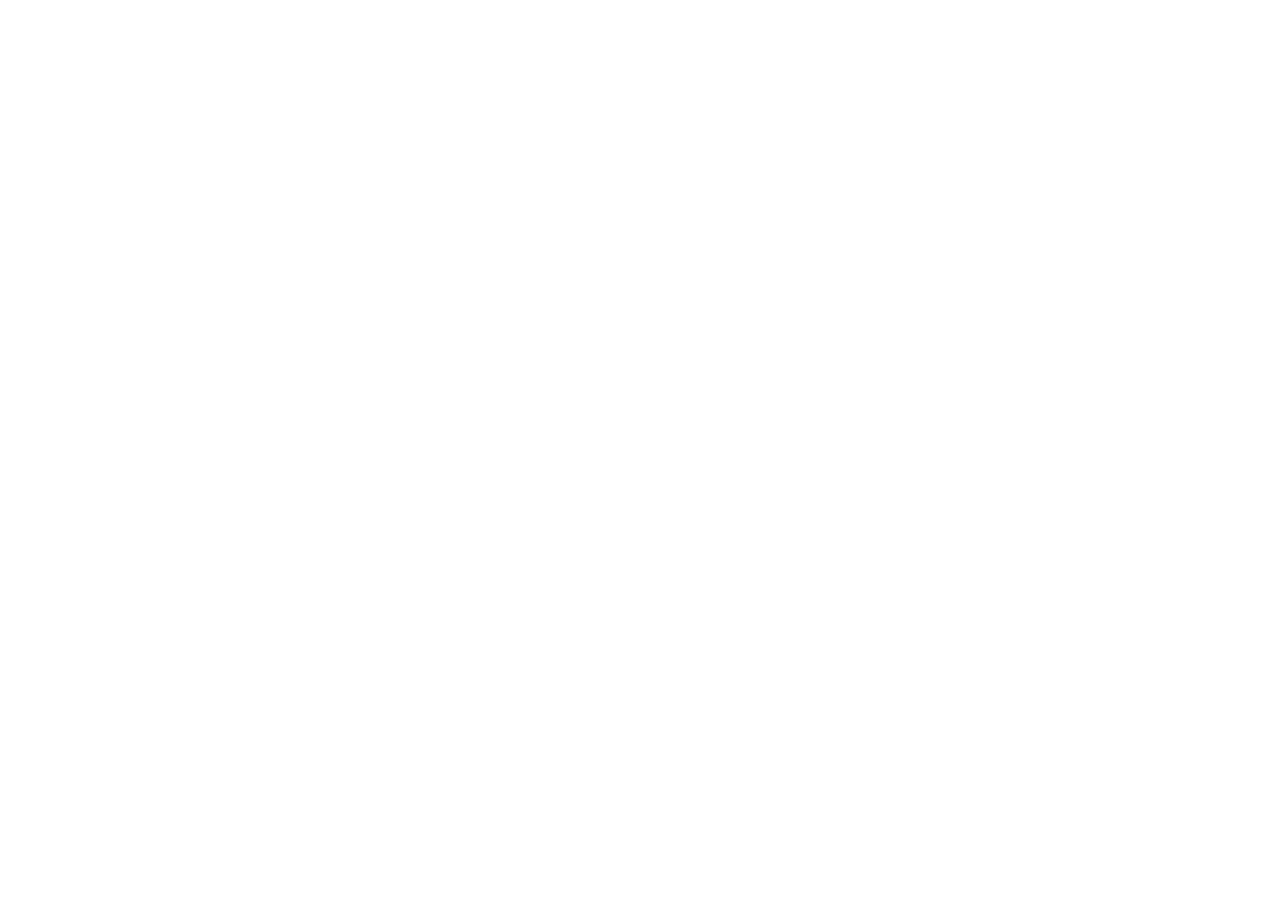
==== login.html @ 4f92c8b2 "inti project" ====
<!DOCTYPE html>
<html lang="en">

<head>
    <meta charset="UTF-8">
    <meta http-equiv="X-UA-Compatible" content="IE=edge">
    <meta name="viewport" content="width=device-width, initial-scale=1.0">
    <title>Document</title>
</head>

<body>

</body>

</html>
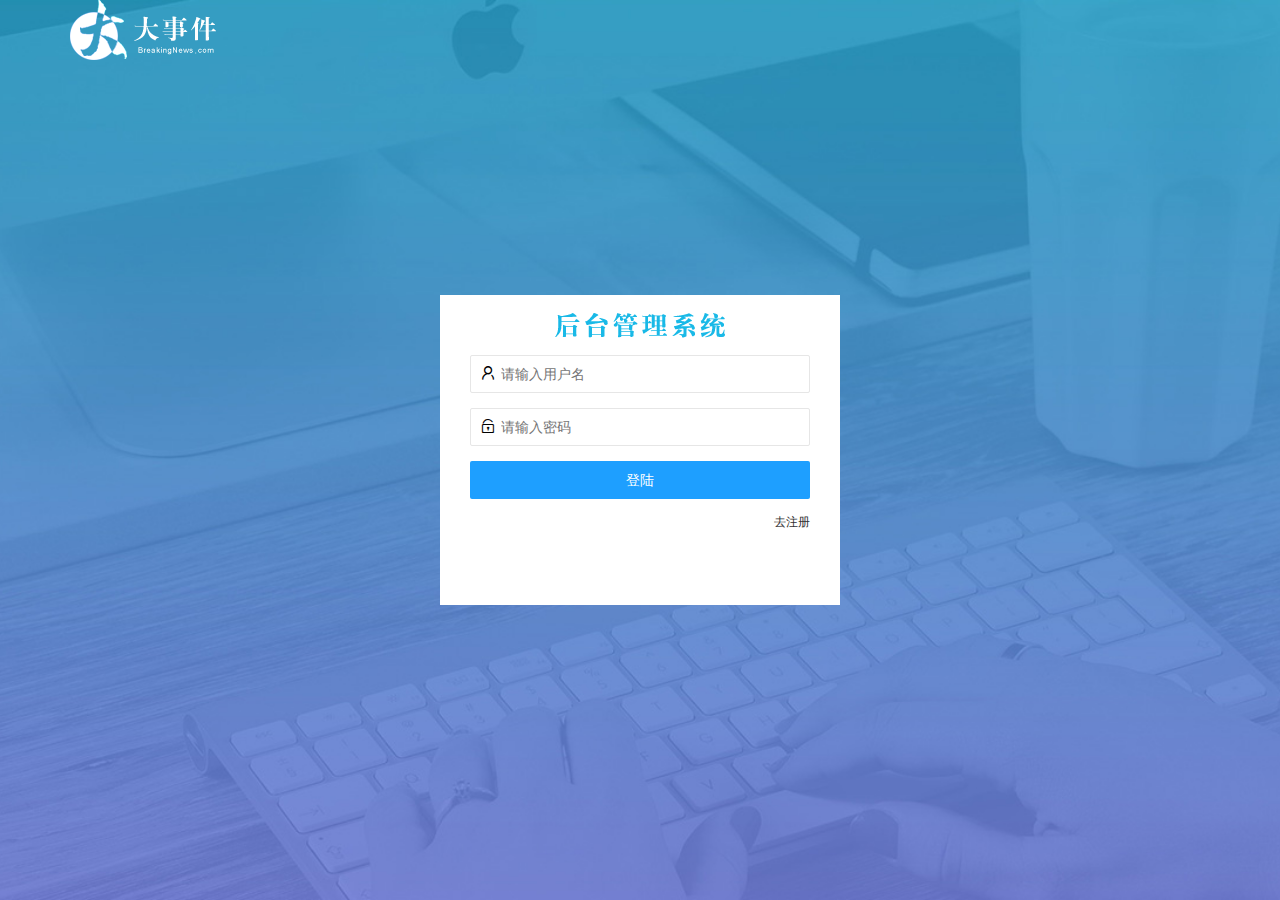
==== commit 9230222f: "完成了登陆和注册功能" ====
--- a/login.html
+++ b/login.html
@@ -5,11 +5,79 @@
     <meta charset="UTF-8">
     <meta http-equiv="X-UA-Compatible" content="IE=edge">
     <meta name="viewport" content="width=device-width, initial-scale=1.0">
-    <title>Document</title>
+    <title>大事件-注册/登录</title>
+    <link rel="stylesheet" href="/assets/lib/layui/css/layui.css">
+    <link rel="stylesheet" href="./assets/css/login.css">
 </head>
 
 <body>
+    <div class="layui-main">
+        <img src="/assets/images/logo.png" alt="" />
+    </div>
 
+    <div class="loginAndRegBox">
+        <div class="title-box"></div>
+
+        <!-- 登陆 -->
+        <div class='login-box'>
+            <!-- 登陆表单 -->
+            <form class="layui-form" id="form-login">
+                <!-- 用户名 -->
+                <div class="layui-form-item">
+                    <i class="layui-icon layui-icon-username"></i>
+                    <input type="text" name="username" required lay-verify="required" placeholder="请输入用户名" autocomplete="off" class="layui-input">
+                </div>
+                <!-- 密码 -->
+                <div class="layui-form-item">
+                    <i class="layui-icon layui-icon-password"></i>
+                    <input type="password" name="password" required lay-verify="required|pwd" placeholder="请输入密码" autocomplete="off" class="layui-input">
+                </div>
+                <!-- 登陆按钮 -->
+                <div class="layui-form-item">
+                    <button class="layui-btn layui-btn-fluid layui-btn-normal" lay-submit>登陆</button>
+                </div>
+                <div class="layui-form-item links">
+                    <a href="javascript:;" id="link_reg">去注册</a>
+                </div>
+            </form>
+        </div>
+
+        <!-- 注册 -->
+        <div class="reg-box">
+            <!-- 注册表单 -->
+            <form class="layui-form" id="form-reg">
+                <!-- 用户名 -->
+                <div class="layui-form-item">
+                    <i class="layui-icon layui-icon-username"></i>
+                    <input type="text" name="username" required lay-verify="required" placeholder="请输入用户名" autocomplete="off" class="layui-input">
+                </div>
+                <!-- 密码 -->
+                <div class="layui-form-item">
+                    <i class="layui-icon layui-icon-password"></i>
+                    <input type="password" name="password" required lay-verify="required|pwd" placeholder="请输入密码" autocomplete="off" class="layui-input">
+                </div>
+                <!-- 确认密码 -->
+                <div class="layui-form-item">
+                    <i class="layui-icon layui-icon-password"></i>
+                    <input type="password" name="repassword" required lay-verify="required|pwd|repwd" placeholder="请确认密码" autocomplete="off" class="layui-input">
+                </div>
+                <!-- 登陆按钮 -->
+                <div class="layui-form-item">
+                    <button class="layui-btn layui-btn-fluid layui-btn-normal" lay-submit>注册</button>
+                </div>
+                <div class="layui-form-item links">
+                    <a href="javascript:;" id="link_login">去登陆</a>
+                </div>
+            </form>
+
+        </div>
+    </div>
+
+    <!-- 引入js样式 -->
+    <script src="/assets/lib/layui/layui.all.js"></script>
+    <script src="/assets/lib/jquery.js"></script>
+    <script src="/assets/js/baseAPI.js"></script>
+    <script src="/assets/js/login.js"></script>
 </body>
 
 </html>--- a/assets/lib/layui/css/layui.css
+++ b/assets/lib/layui/css/layui.css
@@ -0,0 +1,2 @@
+/** layui-v2.5.5 MIT License By https://www.layui.com */
+ .layui-inline,img{display:inline-block;vertical-align:middle}h1,h2,h3,h4,h5,h6{font-weight:400}.layui-edge,.layui-header,.layui-inline,.layui-main{position:relative}.layui-body,.layui-edge,.layui-elip{overflow:hidden}.layui-btn,.layui-edge,.layui-inline,img{vertical-align:middle}.layui-btn,.layui-disabled,.layui-icon,.layui-unselect{-moz-user-select:none;-webkit-user-select:none;-ms-user-select:none}.layui-elip,.layui-form-checkbox span,.layui-form-pane .layui-form-label{text-overflow:ellipsis;white-space:nowrap}.layui-breadcrumb,.layui-tree-btnGroup{visibility:hidden}blockquote,body,button,dd,div,dl,dt,form,h1,h2,h3,h4,h5,h6,input,li,ol,p,pre,td,textarea,th,ul{margin:0;padding:0;-webkit-tap-highlight-color:rgba(0,0,0,0)}a:active,a:hover{outline:0}img{border:none}li{list-style:none}table{border-collapse:collapse;border-spacing:0}h4,h5,h6{font-size:100%}button,input,optgroup,option,select,textarea{font-family:inherit;font-size:inherit;font-style:inherit;font-weight:inherit;outline:0}pre{white-space:pre-wrap;white-space:-moz-pre-wrap;white-space:-pre-wrap;white-space:-o-pre-wrap;word-wrap:break-word}body{line-height:24px;font:14px Helvetica Neue,Helvetica,PingFang SC,Tahoma,Arial,sans-serif}hr{height:1px;margin:10px 0;border:0;clear:both}a{color:#333;text-decoration:none}a:hover{color:#777}a cite{font-style:normal;*cursor:pointer}.layui-border-box,.layui-border-box *{box-sizing:border-box}.layui-box,.layui-box *{box-sizing:content-box}.layui-clear{clear:both;*zoom:1}.layui-clear:after{content:'\20';clear:both;*zoom:1;display:block;height:0}.layui-inline{*display:inline;*zoom:1}.layui-edge{display:inline-block;width:0;height:0;border-width:6px;border-style:dashed;border-color:transparent}.layui-edge-top{top:-4px;border-bottom-color:#999;border-bottom-style:solid}.layui-edge-right{border-left-color:#999;border-left-style:solid}.layui-edge-bottom{top:2px;border-top-color:#999;border-top-style:solid}.layui-edge-left{border-right-color:#999;border-right-style:solid}.layui-disabled,.layui-disabled:hover{color:#d2d2d2!important;cursor:not-allowed!important}.layui-circle{border-radius:100%}.layui-show{display:block!important}.layui-hide{display:none!important}@font-face{font-family:layui-icon;src:url(../font/iconfont.eot?v=250);src:url(../font/iconfont.eot?v=250#iefix) format('embedded-opentype'),url(../font/iconfont.woff2?v=250) format('woff2'),url(../font/iconfont.woff?v=250) format('woff'),url(../font/iconfont.ttf?v=250) format('truetype'),url(../font/iconfont.svg?v=250#layui-icon) format('svg')}.layui-icon{font-family:layui-icon!important;font-size:16px;font-style:normal;-webkit-font-smoothing:antialiased;-moz-osx-font-smoothing:grayscale}.layui-icon-reply-fill:before{content:"\e611"}.layui-icon-set-fill:before{content:"\e614"}.layui-icon-menu-fill:before{content:"\e60f"}.layui-icon-search:before{content:"\e615"}.layui-icon-share:before{content:"\e641"}.layui-icon-set-sm:before{content:"\e620"}.layui-icon-engine:before{content:"\e628"}.layui-icon-close:before{content:"\1006"}.layui-icon-close-fill:before{content:"\1007"}.layui-icon-chart-screen:before{content:"\e629"}.layui-icon-star:before{content:"\e600"}.layui-icon-circle-dot:before{content:"\e617"}.layui-icon-chat:before{content:"\e606"}.layui-icon-release:before{content:"\e609"}.layui-icon-list:before{content:"\e60a"}.layui-icon-chart:before{content:"\e62c"}.layui-icon-ok-circle:before{content:"\1005"}.layui-icon-layim-theme:before{content:"\e61b"}.layui-icon-table:before{content:"\e62d"}.layui-icon-right:before{content:"\e602"}.layui-icon-left:before{content:"\e603"}.layui-icon-cart-simple:before{content:"\e698"}.layui-icon-face-cry:before{content:"\e69c"}.layui-icon-face-smile:before{content:"\e6af"}.layui-icon-survey:before{content:"\e6b2"}.layui-icon-tree:before{content:"\e62e"}.layui-icon-upload-circle:before{content:"\e62f"}.layui-icon-add-circle:before{content:"\e61f"}.layui-icon-download-circle:before{content:"\e601"}.layui-icon-templeate-1:before{content:"\e630"}.layui-icon-util:before{content:"\e631"}.layui-icon-face-surprised:before{content:"\e664"}.layui-icon-edit:before{content:"\e642"}.layui-icon-speaker:before{content:"\e645"}.layui-icon-down:before{content:"\e61a"}.layui-icon-file:before{content:"\e621"}.layui-icon-layouts:before{content:"\e632"}.layui-icon-rate-half:before{content:"\e6c9"}.layui-icon-add-circle-fine:before{content:"\e608"}.layui-icon-prev-circle:before{content:"\e633"}.layui-icon-read:before{content:"\e705"}.layui-icon-404:before{content:"\e61c"}.layui-icon-carousel:before{content:"\e634"}.layui-icon-help:before{content:"\e607"}.layui-icon-code-circle:before{content:"\e635"}.layui-icon-water:before{content:"\e636"}.layui-icon-username:before{content:"\e66f"}.layui-icon-find-fill:before{content:"\e670"}.layui-icon-about:before{content:"\e60b"}.layui-icon-location:before{content:"\e715"}.layui-icon-up:before{content:"\e619"}.layui-icon-pause:before{content:"\e651"}.layui-icon-date:before{content:"\e637"}.layui-icon-layim-uploadfile:before{content:"\e61d"}.layui-icon-delete:before{content:"\e640"}.layui-icon-play:before{content:"\e652"}.layui-icon-top:before{content:"\e604"}.layui-icon-friends:before{content:"\e612"}.layui-icon-refresh-3:before{content:"\e9aa"}.layui-icon-ok:before{content:"\e605"}.layui-icon-layer:before{content:"\e638"}.layui-icon-face-smile-fine:before{content:"\e60c"}.layui-icon-dollar:before{content:"\e659"}.layui-icon-group:before{content:"\e613"}.layui-icon-layim-download:before{content:"\e61e"}.layui-icon-picture-fine:before{content:"\e60d"}.layui-icon-link:before{content:"\e64c"}.layui-icon-diamond:before{content:"\e735"}.layui-icon-log:before{content:"\e60e"}.layui-icon-rate-solid:before{content:"\e67a"}.layui-icon-fonts-del:before{content:"\e64f"}.layui-icon-unlink:before{content:"\e64d"}.layui-icon-fonts-clear:before{content:"\e639"}.layui-icon-triangle-r:before{content:"\e623"}.layui-icon-circle:before{content:"\e63f"}.layui-icon-radio:before{content:"\e643"}.layui-icon-align-center:before{content:"\e647"}.layui-icon-align-right:before{content:"\e648"}.layui-icon-align-left:before{content:"\e649"}.layui-icon-loading-1:before{content:"\e63e"}.layui-icon-return:before{content:"\e65c"}.layui-icon-fonts-strong:before{content:"\e62b"}.layui-icon-upload:before{content:"\e67c"}.layui-icon-dialogue:before{content:"\e63a"}.layui-icon-video:before{content:"\e6ed"}.layui-icon-headset:before{content:"\e6fc"}.layui-icon-cellphone-fine:before{content:"\e63b"}.layui-icon-add-1:before{content:"\e654"}.layui-icon-face-smile-b:before{content:"\e650"}.layui-icon-fonts-html:before{content:"\e64b"}.layui-icon-form:before{content:"\e63c"}.layui-icon-cart:before{content:"\e657"}.layui-icon-camera-fill:before{content:"\e65d"}.layui-icon-tabs:before{content:"\e62a"}.layui-icon-fonts-code:before{content:"\e64e"}.layui-icon-fire:before{content:"\e756"}.layui-icon-set:before{content:"\e716"}.layui-icon-fonts-u:before{content:"\e646"}.layui-icon-triangle-d:before{content:"\e625"}.layui-icon-tips:before{content:"\e702"}.layui-icon-picture:before{content:"\e64a"}.layui-icon-more-vertical:before{content:"\e671"}.layui-icon-flag:before{content:"\e66c"}.layui-icon-loading:before{content:"\e63d"}.layui-icon-fonts-i:before{content:"\e644"}.layui-icon-refresh-1:before{content:"\e666"}.layui-icon-rmb:before{content:"\e65e"}.layui-icon-home:before{content:"\e68e"}.layui-icon-user:before{content:"\e770"}.layui-icon-notice:before{content:"\e667"}.layui-icon-login-weibo:before{content:"\e675"}.layui-icon-voice:before{content:"\e688"}.layui-icon-upload-drag:before{content:"\e681"}.layui-icon-login-qq:before{content:"\e676"}.layui-icon-snowflake:before{content:"\e6b1"}.layui-icon-file-b:before{content:"\e655"}.layui-icon-template:before{content:"\e663"}.layui-icon-auz:before{content:"\e672"}.layui-icon-console:before{content:"\e665"}.layui-icon-app:before{content:"\e653"}.layui-icon-prev:before{content:"\e65a"}.layui-icon-website:before{content:"\e7ae"}.layui-icon-next:before{content:"\e65b"}.layui-icon-component:before{content:"\e857"}.layui-icon-more:before{content:"\e65f"}.layui-icon-login-wechat:before{content:"\e677"}.layui-icon-shrink-right:before{content:"\e668"}.layui-icon-spread-left:before{content:"\e66b"}.layui-icon-camera:before{content:"\e660"}.layui-icon-note:before{content:"\e66e"}.layui-icon-refresh:before{content:"\e669"}.layui-icon-female:before{content:"\e661"}.layui-icon-male:before{content:"\e662"}.layui-icon-password:before{content:"\e673"}.layui-icon-senior:before{content:"\e674"}.layui-icon-theme:before{content:"\e66a"}.layui-icon-tread:before{content:"\e6c5"}.layui-icon-praise:before{content:"\e6c6"}.layui-icon-star-fill:before{content:"\e658"}.layui-icon-rate:before{content:"\e67b"}.layui-icon-template-1:before{content:"\e656"}.layui-icon-vercode:before{content:"\e679"}.layui-icon-cellphone:before{content:"\e678"}.layui-icon-screen-full:before{content:"\e622"}.layui-icon-screen-restore:before{content:"\e758"}.layui-icon-cols:before{content:"\e610"}.layui-icon-export:before{content:"\e67d"}.layui-icon-print:before{content:"\e66d"}.layui-icon-slider:before{content:"\e714"}.layui-icon-addition:before{content:"\e624"}.layui-icon-subtraction:before{content:"\e67e"}.layui-icon-service:before{content:"\e626"}.layui-icon-transfer:before{content:"\e691"}.layui-main{width:1140px;margin:0 auto}.layui-header{z-index:1000;height:60px}.layui-header a:hover{transition:all .5s;-webkit-transition:all .5s}.layui-side{position:fixed;left:0;top:0;bottom:0;z-index:999;width:200px;overflow-x:hidden}.layui-side-scroll{position:relative;width:220px;height:100%;overflow-x:hidden}.layui-body{position:absolute;left:200px;right:0;top:0;bottom:0;z-index:998;width:auto;overflow-y:auto;box-sizing:border-box}.layui-layout-body{overflow:hidden}.layui-layout-admin .layui-header{background-color:#23262E}.layui-layout-admin .layui-side{top:60px;width:200px;overflow-x:hidden}.layui-layout-admin .layui-body{position:fixed;top:60px;bottom:44px}.layui-layout-admin .layui-main{width:auto;margin:0 15px}.layui-layout-admin .layui-footer{position:fixed;left:200px;right:0;bottom:0;height:44px;line-height:44px;padding:0 15px;background-color:#eee}.layui-layout-admin .layui-logo{position:absolute;left:0;top:0;width:200px;height:100%;line-height:60px;text-align:center;color:#009688;font-size:16px}.layui-layout-admin .layui-header .layui-nav{background:0 0}.layui-layout-left{position:absolute!important;left:200px;top:0}.layui-layout-right{position:absolute!important;right:0;top:0}.layui-container{position:relative;margin:0 auto;padding:0 15px;box-sizing:border-box}.layui-fluid{position:relative;margin:0 auto;padding:0 15px}.layui-row:after,.layui-row:before{content:'';display:block;clear:both}.layui-col-lg1,.layui-col-lg10,.layui-col-lg11,.layui-col-lg12,.layui-col-lg2,.layui-col-lg3,.layui-col-lg4,.layui-col-lg5,.layui-col-lg6,.layui-col-lg7,.layui-col-lg8,.layui-col-lg9,.layui-col-md1,.layui-col-md10,.layui-col-md11,.layui-col-md12,.layui-col-md2,.layui-col-md3,.layui-col-md4,.layui-col-md5,.layui-col-md6,.layui-col-md7,.layui-col-md8,.layui-col-md9,.layui-col-sm1,.layui-col-sm10,.layui-col-sm11,.layui-col-sm12,.layui-col-sm2,.layui-col-sm3,.layui-col-sm4,.layui-col-sm5,.layui-col-sm6,.layui-col-sm7,.layui-col-sm8,.layui-col-sm9,.layui-col-xs1,.layui-col-xs10,.layui-col-xs11,.layui-col-xs12,.layui-col-xs2,.layui-col-xs3,.layui-col-xs4,.layui-col-xs5,.layui-col-xs6,.layui-col-xs7,.layui-col-xs8,.layui-col-xs9{position:relative;display:block;box-sizing:border-box}.layui-col-xs1,.layui-col-xs10,.layui-col-xs11,.layui-col-xs12,.layui-col-xs2,.layui-col-xs3,.layui-col-xs4,.layui-col-xs5,.layui-col-xs6,.layui-col-xs7,.layui-col-xs8,.layui-col-xs9{float:left}.layui-col-xs1{width:8.33333333%}.layui-col-xs2{width:16.66666667%}.layui-col-xs3{width:25%}.layui-col-xs4{width:33.33333333%}.layui-col-xs5{width:41.66666667%}.layui-col-xs6{width:50%}.layui-col-xs7{width:58.33333333%}.layui-col-xs8{width:66.66666667%}.layui-col-xs9{width:75%}.layui-col-xs10{width:83.33333333%}.layui-col-xs11{width:91.66666667%}.layui-col-xs12{width:100%}.layui-col-xs-offset1{margin-left:8.33333333%}.layui-col-xs-offset2{margin-left:16.66666667%}.layui-col-xs-offset3{margin-left:25%}.layui-col-xs-offset4{margin-left:33.33333333%}.layui-col-xs-offset5{margin-left:41.66666667%}.layui-col-xs-offset6{margin-left:50%}.layui-col-xs-offset7{margin-left:58.33333333%}.layui-col-xs-offset8{margin-left:66.66666667%}.layui-col-xs-offset9{margin-left:75%}.layui-col-xs-offset10{margin-left:83.33333333%}.layui-col-xs-offset11{margin-left:91.66666667%}.layui-col-xs-offset12{margin-left:100%}@media screen and (max-width:768px){.layui-hide-xs{display:none!important}.layui-show-xs-block{display:block!important}.layui-show-xs-inline{display:inline!important}.layui-show-xs-inline-block{display:inline-block!important}}@media screen and (min-width:768px){.layui-container{width:750px}.layui-hide-sm{display:none!important}.layui-show-sm-block{display:block!important}.layui-show-sm-inline{display:inline!important}.layui-show-sm-inline-block{display:inline-block!important}.layui-col-sm1,.layui-col-sm10,.layui-col-sm11,.layui-col-sm12,.layui-col-sm2,.layui-col-sm3,.layui-col-sm4,.layui-col-sm5,.layui-col-sm6,.layui-col-sm7,.layui-col-sm8,.layui-col-sm9{float:left}.layui-col-sm1{width:8.33333333%}.layui-col-sm2{width:16.66666667%}.layui-col-sm3{width:25%}.layui-col-sm4{width:33.33333333%}.layui-col-sm5{width:41.66666667%}.layui-col-sm6{width:50%}.layui-col-sm7{width:58.33333333%}.layui-col-sm8{width:66.66666667%}.layui-col-sm9{width:75%}.layui-col-sm10{width:83.33333333%}.layui-col-sm11{width:91.66666667%}.layui-col-sm12{width:100%}.layui-col-sm-offset1{margin-left:8.33333333%}.layui-col-sm-offset2{margin-left:16.66666667%}.layui-col-sm-offset3{margin-left:25%}.layui-col-sm-offset4{margin-left:33.33333333%}.layui-col-sm-offset5{margin-left:41.66666667%}.layui-col-sm-offset6{margin-left:50%}.layui-col-sm-offset7{margin-left:58.33333333%}.layui-col-sm-offset8{margin-left:66.66666667%}.layui-col-sm-offset9{margin-left:75%}.layui-col-sm-offset10{margin-left:83.33333333%}.layui-col-sm-offset11{margin-left:91.66666667%}.layui-col-sm-offset12{margin-left:100%}}@media screen and (min-width:992px){.layui-container{width:970px}.layui-hide-md{display:none!important}.layui-show-md-block{display:block!important}.layui-show-md-inline{display:inline!important}.layui-show-md-inline-block{display:inline-block!important}.layui-col-md1,.layui-col-md10,.layui-col-md11,.layui-col-md12,.layui-col-md2,.layui-col-md3,.layui-col-md4,.layui-col-md5,.layui-col-md6,.layui-col-md7,.layui-col-md8,.layui-col-md9{float:left}.layui-col-md1{width:8.33333333%}.layui-col-md2{width:16.66666667%}.layui-col-md3{width:25%}.layui-col-md4{width:33.33333333%}.layui-col-md5{width:41.66666667%}.layui-col-md6{width:50%}.layui-col-md7{width:58.33333333%}.layui-col-md8{width:66.66666667%}.layui-col-md9{width:75%}.layui-col-md10{width:83.33333333%}.layui-col-md11{width:91.66666667%}.layui-col-md12{width:100%}.layui-col-md-offset1{margin-left:8.33333333%}.layui-col-md-offset2{margin-left:16.66666667%}.layui-col-md-offset3{margin-left:25%}.layui-col-md-offset4{margin-left:33.33333333%}.layui-col-md-offset5{margin-left:41.66666667%}.layui-col-md-offset6{margin-left:50%}.layui-col-md-offset7{margin-left:58.33333333%}.layui-col-md-offset8{margin-left:66.66666667%}.layui-col-md-offset9{margin-left:75%}.layui-col-md-offset10{margin-left:83.33333333%}.layui-col-md-offset11{margin-left:91.66666667%}.layui-col-md-offset12{margin-left:100%}}@media screen and (min-width:1200px){.layui-container{width:1170px}.layui-hide-lg{display:none!important}.layui-show-lg-block{display:block!important}.layui-show-lg-inline{display:inline!important}.layui-show-lg-inline-block{display:inline-block!important}.layui-col-lg1,.layui-col-lg10,.layui-col-lg11,.layui-col-lg12,.layui-col-lg2,.layui-col-lg3,.layui-col-lg4,.layui-col-lg5,.layui-col-lg6,.layui-col-lg7,.layui-col-lg8,.layui-col-lg9{float:left}.layui-col-lg1{width:8.33333333%}.layui-col-lg2{width:16.66666667%}.layui-col-lg3{width:25%}.layui-col-lg4{width:33.33333333%}.layui-col-lg5{width:41.66666667%}.layui-col-lg6{width:50%}.layui-col-lg7{width:58.33333333%}.layui-col-lg8{width:66.66666667%}.layui-col-lg9{width:75%}.layui-col-lg10{width:83.33333333%}.layui-col-lg11{width:91.66666667%}.layui-col-lg12{width:100%}.layui-col-lg-offset1{margin-left:8.33333333%}.layui-col-lg-offset2{margin-left:16.66666667%}.layui-col-lg-offset3{margin-left:25%}.layui-col-lg-offset4{margin-left:33.33333333%}.layui-col-lg-offset5{margin-left:41.66666667%}.layui-col-lg-offset6{margin-left:50%}.layui-col-lg-offset7{margin-left:58.33333333%}.layui-col-lg-offset8{margin-left:66.66666667%}.layui-col-lg-offset9{margin-left:75%}.layui-col-lg-offset10{margin-left:83.33333333%}.layui-col-lg-offset11{margin-left:91.66666667%}.layui-col-lg-offset12{margin-left:100%}}.layui-col-space1{margin:-.5px}.layui-col-space1>*{padding:.5px}.layui-col-space3{margin:-1.5px}.layui-col-space3>*{padding:1.5px}.layui-col-space5{margin:-2.5px}.layui-col-space5>*{padding:2.5px}.layui-col-space8{margin:-3.5px}.layui-col-space8>*{padding:3.5px}.layui-col-space10{margin:-5px}.layui-col-space10>*{padding:5px}.layui-col-space12{margin:-6px}.layui-col-space12>*{padding:6px}.layui-col-space15{margin:-7.5px}.layui-col-space15>*{padding:7.5px}.layui-col-space18{margin:-9px}.layui-col-space18>*{padding:9px}.layui-col-space20{margin:-10px}.layui-col-space20>*{padding:10px}.layui-col-space22{margin:-11px}.layui-col-space22>*{padding:11px}.layui-col-space25{margin:-12.5px}.layui-col-space25>*{padding:12.5px}.layui-col-space30{margin:-15px}.layui-col-space30>*{padding:15px}.layui-btn,.layui-input,.layui-select,.layui-textarea,.layui-upload-button{outline:0;-webkit-appearance:none;transition:all .3s;-webkit-transition:all .3s;box-sizing:border-box}.layui-elem-quote{margin-bottom:10px;padding:15px;line-height:22px;border-left:5px solid #009688;border-radius:0 2px 2px 0;background-color:#f2f2f2}.layui-quote-nm{border-style:solid;border-width:1px 1px 1px 5px;background:0 0}.layui-elem-field{margin-bottom:10px;padding:0;border-width:1px;border-style:solid}.layui-elem-field legend{margin-left:20px;padding:0 10px;font-size:20px;font-weight:300}.layui-field-title{margin:10px 0 20px;border-width:1px 0 0}.layui-field-box{padding:10px 15px}.layui-field-title .layui-field-box{padding:10px 0}.layui-progress{position:relative;height:6px;border-radius:20px;background-color:#e2e2e2}.layui-progress-bar{position:absolute;left:0;top:0;width:0;max-width:100%;height:6px;border-radius:20px;text-align:right;background-color:#5FB878;transition:all .3s;-webkit-transition:all .3s}.layui-progress-big,.layui-progress-big .layui-progress-bar{height:18px;line-height:18px}.layui-progress-text{position:relative;top:-20px;line-height:18px;font-size:12px;color:#666}.layui-progress-big .layui-progress-text{position:static;padding:0 10px;color:#fff}.layui-collapse{border-width:1px;border-style:solid;border-radius:2px}.layui-colla-content,.layui-colla-item{border-top-width:1px;border-top-style:solid}.layui-colla-item:first-child{border-top:none}.layui-colla-title{position:relative;height:42px;line-height:42px;padding:0 15px 0 35px;color:#333;background-color:#f2f2f2;cursor:pointer;font-size:14px;overflow:hidden}.layui-colla-content{display:none;padding:10px 15px;line-height:22px;color:#666}.layui-colla-icon{position:absolute;left:15px;top:0;font-size:14px}.layui-card{margin-bottom:15px;border-radius:2px;background-color:#fff;box-shadow:0 1px 2px 0 rgba(0,0,0,.05)}.layui-card:last-child{margin-bottom:0}.layui-card-header{position:relative;height:42px;line-height:42px;padding:0 15px;border-bottom:1px solid #f6f6f6;color:#333;border-radius:2px 2px 0 0;font-size:14px}.layui-bg-black,.layui-bg-blue,.layui-bg-cyan,.layui-bg-green,.layui-bg-orange,.layui-bg-red{color:#fff!important}.layui-card-body{position:relative;padding:10px 15px;line-height:24px}.layui-card-body[pad15]{padding:15px}.layui-card-body[pad20]{padding:20px}.layui-card-body .layui-table{margin:5px 0}.layui-card .layui-tab{margin:0}.layui-panel-window{position:relative;padding:15px;border-radius:0;border-top:5px solid #E6E6E6;background-color:#fff}.layui-auxiliar-moving{position:fixed;left:0;right:0;top:0;bottom:0;width:100%;height:100%;background:0 0;z-index:9999999999}.layui-form-label,.layui-form-mid,.layui-form-select,.layui-input-block,.layui-input-inline,.layui-textarea{position:relative}.layui-bg-red{background-color:#FF5722!important}.layui-bg-orange{background-color:#FFB800!important}.layui-bg-green{background-color:#009688!important}.layui-bg-cyan{background-color:#2F4056!important}.layui-bg-blue{background-color:#1E9FFF!important}.layui-bg-black{background-color:#393D49!important}.layui-bg-gray{background-color:#eee!important;color:#666!important}.layui-badge-rim,.layui-colla-content,.layui-colla-item,.layui-collapse,.layui-elem-field,.layui-form-pane .layui-form-item[pane],.layui-form-pane .layui-form-label,.layui-input,.layui-layedit,.layui-layedit-tool,.layui-quote-nm,.layui-select,.layui-tab-bar,.layui-tab-card,.layui-tab-title,.layui-tab-title .layui-this:after,.layui-textarea{border-color:#e6e6e6}.layui-timeline-item:before,hr{background-color:#e6e6e6}.layui-text{line-height:22px;font-size:14px;color:#666}.layui-text h1,.layui-text h2,.layui-text h3{font-weight:500;color:#333}.layui-text h1{font-size:30px}.layui-text h2{font-size:24px}.layui-text h3{font-size:18px}.layui-text a:not(.layui-btn){color:#01AAED}.layui-text a:not(.layui-btn):hover{text-decoration:underline}.layui-text ul{padding:5px 0 5px 15px}.layui-text ul li{margin-top:5px;list-style-type:disc}.layui-text em,.layui-word-aux{color:#999!important;padding:0 5px!important}.layui-btn{display:inline-block;height:38px;line-height:38px;padding:0 18px;background-color:#009688;color:#fff;white-space:nowrap;text-align:center;font-size:14px;border:none;border-radius:2px;cursor:pointer}.layui-btn:hover{opacity:.8;filter:alpha(opacity=80);color:#fff}.layui-btn:active{opacity:1;filter:alpha(opacity=100)}.layui-btn+.layui-btn{margin-left:10px}.layui-btn-container{font-size:0}.layui-btn-container .layui-btn{margin-right:10px;margin-bottom:10px}.layui-btn-container .layui-btn+.layui-btn{margin-left:0}.layui-table .layui-btn-container .layui-btn{margin-bottom:9px}.layui-btn-radius{border-radius:100px}.layui-btn .layui-icon{margin-right:3px;font-size:18px;vertical-align:bottom;vertical-align:middle\9}.layui-btn-primary{border:1px solid #C9C9C9;background-color:#fff;color:#555}.layui-btn-primary:hover{border-color:#009688;color:#333}.layui-btn-normal{background-color:#1E9FFF}.layui-btn-warm{background-color:#FFB800}.layui-btn-danger{background-color:#FF5722}.layui-btn-checked{background-color:#5FB878}.layui-btn-disabled,.layui-btn-disabled:active,.layui-btn-disabled:hover{border:1px solid #e6e6e6;background-color:#FBFBFB;color:#C9C9C9;cursor:not-allowed;opacity:1}.layui-btn-lg{height:44px;line-height:44px;padding:0 25px;font-size:16px}.layui-btn-sm{height:30px;line-height:30px;padding:0 10px;font-size:12px}.layui-btn-sm i{font-size:16px!important}.layui-btn-xs{height:22px;line-height:22px;padding:0 5px;font-size:12px}.layui-btn-xs i{font-size:14px!important}.layui-btn-group{display:inline-block;vertical-align:middle;font-size:0}.layui-btn-group .layui-btn{margin-left:0!important;margin-right:0!important;border-left:1px solid rgba(255,255,255,.5);border-radius:0}.layui-btn-group .layui-btn-primary{border-left:none}.layui-btn-group .layui-btn-primary:hover{border-color:#C9C9C9;color:#009688}.layui-btn-group .layui-btn:first-child{border-left:none;border-radius:2px 0 0 2px}.layui-btn-group .layui-btn-primary:first-child{border-left:1px solid #c9c9c9}.layui-btn-group .layui-btn:last-child{border-radius:0 2px 2px 0}.layui-btn-group .layui-btn+.layui-btn{margin-left:0}.layui-btn-group+.layui-btn-group{margin-left:10px}.layui-btn-fluid{width:100%}.layui-input,.layui-select,.layui-textarea{height:38px;line-height:1.3;line-height:38px\9;border-width:1px;border-style:solid;background-color:#fff;border-radius:2px}.layui-input::-webkit-input-placeholder,.layui-select::-webkit-input-placeholder,.layui-textarea::-webkit-input-placeholder{line-height:1.3}.layui-input,.layui-textarea{display:block;width:100%;padding-left:10px}.layui-input:hover,.layui-textarea:hover{border-color:#D2D2D2!important}.layui-input:focus,.layui-textarea:focus{border-color:#C9C9C9!important}.layui-textarea{min-height:100px;height:auto;line-height:20px;padding:6px 10px;resize:vertical}.layui-select{padding:0 10px}.layui-form input[type=checkbox],.layui-form input[type=radio],.layui-form select{display:none}.layui-form [lay-ignore]{display:initial}.layui-form-item{margin-bottom:15px;clear:both;*zoom:1}.layui-form-item:after{content:'\20';clear:both;*zoom:1;display:block;height:0}.layui-form-label{float:left;display:block;padding:9px 15px;width:80px;font-weight:400;line-height:20px;text-align:right}.layui-form-label-col{display:block;float:none;padding:9px 0;line-height:20px;text-align:left}.layui-form-item .layui-inline{margin-bottom:5px;margin-right:10px}.layui-input-block{margin-left:110px;min-height:36px}.layui-input-inline{display:inline-block;vertical-align:middle}.layui-form-item .layui-input-inline{float:left;width:190px;margin-right:10px}.layui-form-text .layui-input-inline{width:auto}.layui-form-mid{float:left;display:block;padding:9px 0!important;line-height:20px;margin-right:10px}.layui-form-danger+.layui-form-select .layui-input,.layui-form-danger:focus{border-color:#FF5722!important}.layui-form-select .layui-input{padding-right:30px;cursor:pointer}.layui-form-select .layui-edge{position:absolute;right:10px;top:50%;margin-top:-3px;cursor:pointer;border-width:6px;border-top-color:#c2c2c2;border-top-style:solid;transition:all .3s;-webkit-transition:all .3s}.layui-form-select dl{display:none;position:absolute;left:0;top:42px;padding:5px 0;z-index:899;min-width:100%;border:1px solid #d2d2d2;max-height:300px;overflow-y:auto;background-color:#fff;border-radius:2px;box-shadow:0 2px 4px rgba(0,0,0,.12);box-sizing:border-box}.layui-form-select dl dd,.layui-form-select dl dt{padding:0 10px;line-height:36px;white-space:nowrap;overflow:hidden;text-overflow:ellipsis}.layui-form-select dl dt{font-size:12px;color:#999}.layui-form-select dl dd{cursor:pointer}.layui-form-select dl dd:hover{background-color:#f2f2f2;-webkit-transition:.5s all;transition:.5s all}.layui-form-select .layui-select-group dd{padding-left:20px}.layui-form-select dl dd.layui-select-tips{padding-left:10px!important;color:#999}.layui-form-select dl dd.layui-this{background-color:#5FB878;color:#fff}.layui-form-checkbox,.layui-form-select dl dd.layui-disabled{background-color:#fff}.layui-form-selected dl{display:block}.layui-form-checkbox,.layui-form-checkbox *,.layui-form-switch{display:inline-block;vertical-align:middle}.layui-form-selected .layui-edge{margin-top:-9px;-webkit-transform:rotate(180deg);transform:rotate(180deg);margin-top:-3px\9}:root .layui-form-selected .layui-edge{margin-top:-9px\0/IE9}.layui-form-selectup dl{top:auto;bottom:42px}.layui-select-none{margin:5px 0;text-align:center;color:#999}.layui-select-disabled .layui-disabled{border-color:#eee!important}.layui-select-disabled .layui-edge{border-top-color:#d2d2d2}.layui-form-checkbox{position:relative;height:30px;line-height:30px;margin-right:10px;padding-right:30px;cursor:pointer;font-size:0;-webkit-transition:.1s linear;transition:.1s linear;box-sizing:border-box}.layui-form-checkbox span{padding:0 10px;height:100%;font-size:14px;border-radius:2px 0 0 2px;background-color:#d2d2d2;color:#fff;overflow:hidden}.layui-form-checkbox:hover span{background-color:#c2c2c2}.layui-form-checkbox i{position:absolute;right:0;top:0;width:30px;height:28px;border:1px solid #d2d2d2;border-left:none;border-radius:0 2px 2px 0;color:#fff;font-size:20px;text-align:center}.layui-form-checkbox:hover i{border-color:#c2c2c2;color:#c2c2c2}.layui-form-checked,.layui-form-checked:hover{border-color:#5FB878}.layui-form-checked span,.layui-form-checked:hover span{background-color:#5FB878}.layui-form-checked i,.layui-form-checked:hover i{color:#5FB878}.layui-form-item .layui-form-checkbox{margin-top:4px}.layui-form-checkbox[lay-skin=primary]{height:auto!important;line-height:normal!important;min-width:18px;min-height:18px;border:none!important;margin-right:0;padding-left:28px;padding-right:0;background:0 0}.layui-form-checkbox[lay-skin=primary] span{padding-left:0;padding-right:15px;line-height:18px;background:0 0;color:#666}.layui-form-checkbox[lay-skin=primary] i{right:auto;left:0;width:16px;height:16px;line-height:16px;border:1px solid #d2d2d2;font-size:12px;border-radius:2px;background-color:#fff;-webkit-transition:.1s linear;transition:.1s linear}.layui-form-checkbox[lay-skin=primary]:hover i{border-color:#5FB878;color:#fff}.layui-form-checked[lay-skin=primary] i{border-color:#5FB878!important;background-color:#5FB878;color:#fff}.layui-checkbox-disbaled[lay-skin=primary] span{background:0 0!important;color:#c2c2c2}.layui-checkbox-disbaled[lay-skin=primary]:hover i{border-color:#d2d2d2}.layui-form-item .layui-form-checkbox[lay-skin=primary]{margin-top:10px}.layui-form-switch{position:relative;height:22px;line-height:22px;min-width:35px;padding:0 5px;margin-top:8px;border:1px solid #d2d2d2;border-radius:20px;cursor:pointer;background-color:#fff;-webkit-transition:.1s linear;transition:.1s linear}.layui-form-switch i{position:absolute;left:5px;top:3px;width:16px;height:16px;border-radius:20px;background-color:#d2d2d2;-webkit-transition:.1s linear;transition:.1s linear}.layui-form-switch em{position:relative;top:0;width:25px;margin-left:21px;padding:0!important;text-align:center!important;color:#999!important;font-style:normal!important;font-size:12px}.layui-form-onswitch{border-color:#5FB878;background-color:#5FB878}.layui-checkbox-disbaled,.layui-checkbox-disbaled i{border-color:#e2e2e2!important}.layui-form-onswitch i{left:100%;margin-left:-21px;background-color:#fff}.layui-form-onswitch em{margin-left:5px;margin-right:21px;color:#fff!important}.layui-checkbox-disbaled span{background-color:#e2e2e2!important}.layui-checkbox-disbaled:hover i{color:#fff!important}[lay-radio]{display:none}.layui-form-radio,.layui-form-radio *{display:inline-block;vertical-align:middle}.layui-form-radio{line-height:28px;margin:6px 10px 0 0;padding-right:10px;cursor:pointer;font-size:0}.layui-form-radio *{font-size:14px}.layui-form-radio>i{margin-right:8px;font-size:22px;color:#c2c2c2}.layui-form-radio>i:hover,.layui-form-radioed>i{color:#5FB878}.layui-radio-disbaled>i{color:#e2e2e2!important}.layui-form-pane .layui-form-label{width:110px;padding:8px 15px;height:38px;line-height:20px;border-width:1px;border-style:solid;border-radius:2px 0 0 2px;text-align:center;background-color:#FBFBFB;overflow:hidden;box-sizing:border-box}.layui-form-pane .layui-input-inline{margin-left:-1px}.layui-form-pane .layui-input-block{margin-left:110px;left:-1px}.layui-form-pane .layui-input{border-radius:0 2px 2px 0}.layui-form-pane .layui-form-text .layui-form-label{float:none;width:100%;border-radius:2px;box-sizing:border-box;text-align:left}.layui-form-pane .layui-form-text .layui-input-inline{display:block;margin:0;top:-1px;clear:both}.layui-form-pane .layui-form-text .layui-input-block{margin:0;left:0;top:-1px}.layui-form-pane .layui-form-text .layui-textarea{min-height:100px;border-radius:0 0 2px 2px}.layui-form-pane .layui-form-checkbox{margin:4px 0 4px 10px}.layui-form-pane .layui-form-radio,.layui-form-pane .layui-form-switch{margin-top:6px;margin-left:10px}.layui-form-pane .layui-form-item[pane]{position:relative;border-width:1px;border-style:solid}.layui-form-pane .layui-form-item[pane] .layui-form-label{position:absolute;left:0;top:0;height:100%;border-width:0 1px 0 0}.layui-form-pane .layui-form-item[pane] .layui-input-inline{margin-left:110px}@media screen and (max-width:450px){.layui-form-item .layui-form-label{text-overflow:ellipsis;overflow:hidden;white-space:nowrap}.layui-form-item .layui-inline{display:block;margin-right:0;margin-bottom:20px;clear:both}.layui-form-item .layui-inline:after{content:'\20';clear:both;display:block;height:0}.layui-form-item .layui-input-inline{display:block;float:none;left:-3px;width:auto;margin:0 0 10px 112px}.layui-form-item .layui-input-inline+.layui-form-mid{margin-left:110px;top:-5px;padding:0}.layui-form-item .layui-form-checkbox{margin-right:5px;margin-bottom:5px}}.layui-layedit{border-width:1px;border-style:solid;border-radius:2px}.layui-layedit-tool{padding:3px 5px;border-bottom-width:1px;border-bottom-style:solid;font-size:0}.layedit-tool-fixed{position:fixed;top:0;border-top:1px solid #e2e2e2}.layui-layedit-tool .layedit-tool-mid,.layui-layedit-tool .layui-icon{display:inline-block;vertical-align:middle;text-align:center;font-size:14px}.layui-layedit-tool .layui-icon{position:relative;width:32px;height:30px;line-height:30px;margin:3px 5px;color:#777;cursor:pointer;border-radius:2px}.layui-layedit-tool .layui-icon:hover{color:#393D49}.layui-layedit-tool .layui-icon:active{color:#000}.layui-layedit-tool .layedit-tool-active{background-color:#e2e2e2;color:#000}.layui-layedit-tool .layui-disabled,.layui-layedit-tool .layui-disabled:hover{color:#d2d2d2;cursor:not-allowed}.layui-layedit-tool .layedit-tool-mid{width:1px;height:18px;margin:0 10px;background-color:#d2d2d2}.layedit-tool-html{width:50px!important;font-size:30px!important}.layedit-tool-b,.layedit-tool-code,.layedit-tool-help{font-size:16px!important}.layedit-tool-d,.layedit-tool-face,.layedit-tool-image,.layedit-tool-unlink{font-size:18px!important}.layedit-tool-image input{position:absolute;font-size:0;left:0;top:0;width:100%;height:100%;opacity:.01;filter:Alpha(opacity=1);cursor:pointer}.layui-layedit-iframe iframe{display:block;width:100%}#LAY_layedit_code{overflow:hidden}.layui-laypage{display:inline-block;*display:inline;*zoom:1;vertical-align:middle;margin:10px 0;font-size:0}.layui-laypage>a:first-child,.layui-laypage>a:first-child em{border-radius:2px 0 0 2px}.layui-laypage>a:last-child,.layui-laypage>a:last-child em{border-radius:0 2px 2px 0}.layui-laypage>:first-child{margin-left:0!important}.layui-laypage>:last-child{margin-right:0!important}.layui-laypage a,.layui-laypage button,.layui-laypage input,.layui-laypage select,.layui-laypage span{border:1px solid #e2e2e2}.layui-laypage a,.layui-laypage span{display:inline-block;*display:inline;*zoom:1;vertical-align:middle;padding:0 15px;height:28px;line-height:28px;margin:0 -1px 5px 0;background-color:#fff;color:#333;font-size:12px}.layui-flow-more a *,.layui-laypage input,.layui-table-view select[lay-ignore]{display:inline-block}.layui-laypage a:hover{color:#009688}.layui-laypage em{font-style:normal}.layui-laypage .layui-laypage-spr{color:#999;font-weight:700}.layui-laypage a{text-decoration:none}.layui-laypage .layui-laypage-curr{position:relative}.layui-laypage .layui-laypage-curr em{position:relative;color:#fff}.layui-laypage .layui-laypage-curr .layui-laypage-em{position:absolute;left:-1px;top:-1px;padding:1px;width:100%;height:100%;background-color:#009688}.layui-laypage-em{border-radius:2px}.layui-laypage-next em,.layui-laypage-prev em{font-family:Sim sun;font-size:16px}.layui-laypage .layui-laypage-count,.layui-laypage .layui-laypage-limits,.layui-laypage .layui-laypage-refresh,.layui-laypage .layui-laypage-skip{margin-left:10px;margin-right:10px;padding:0;border:none}.layui-laypage .layui-laypage-limits,.layui-laypage .layui-laypage-refresh{vertical-align:top}.layui-laypage .layui-laypage-refresh i{font-size:18px;cursor:pointer}.layui-laypage select{height:22px;padding:3px;border-radius:2px;cursor:pointer}.layui-laypage .layui-laypage-skip{height:30px;line-height:30px;color:#999}.layui-laypage button,.layui-laypage input{height:30px;line-height:30px;border-radius:2px;vertical-align:top;background-color:#fff;box-sizing:border-box}.layui-laypage input{width:40px;margin:0 10px;padding:0 3px;text-align:center}.layui-laypage input:focus,.layui-laypage select:focus{border-color:#009688!important}.layui-laypage button{margin-left:10px;padding:0 10px;cursor:pointer}.layui-table,.layui-table-view{margin:10px 0}.layui-flow-more{margin:10px 0;text-align:center;color:#999;font-size:14px}.layui-flow-more a{height:32px;line-height:32px}.layui-flow-more a *{vertical-align:top}.layui-flow-more a cite{padding:0 20px;border-radius:3px;background-color:#eee;color:#333;font-style:normal}.layui-flow-more a cite:hover{opacity:.8}.layui-flow-more a i{font-size:30px;color:#737383}.layui-table{width:100%;background-color:#fff;color:#666}.layui-table tr{transition:all .3s;-webkit-transition:all .3s}.layui-table th{text-align:left;font-weight:400}.layui-table tbody tr:hover,.layui-table thead tr,.layui-table-click,.layui-table-header,.layui-table-hover,.layui-table-mend,.layui-table-patch,.layui-table-tool,.layui-table-total,.layui-table-total tr,.layui-table[lay-even] tr:nth-child(even){background-color:#f2f2f2}.layui-table td,.layui-table th,.layui-table-col-set,.layui-table-fixed-r,.layui-table-grid-down,.layui-table-header,.layui-table-page,.layui-table-tips-main,.layui-table-tool,.layui-table-total,.layui-table-view,.layui-table[lay-skin=line],.layui-table[lay-skin=row]{border-width:1px;border-style:solid;border-color:#e6e6e6}.layui-table td,.layui-table th{position:relative;padding:9px 15px;min-height:20px;line-height:20px;font-size:14px}.layui-table[lay-skin=line] td,.layui-table[lay-skin=line] th{border-width:0 0 1px}.layui-table[lay-skin=row] td,.layui-table[lay-skin=row] th{border-width:0 1px 0 0}.layui-table[lay-skin=nob] td,.layui-table[lay-skin=nob] th{border:none}.layui-table img{max-width:100px}.layui-table[lay-size=lg] td,.layui-table[lay-size=lg] th{padding:15px 30px}.layui-table-view .layui-table[lay-size=lg] .layui-table-cell{height:40px;line-height:40px}.layui-table[lay-size=sm] td,.layui-table[lay-size=sm] th{font-size:12px;padding:5px 10px}.layui-table-view .layui-table[lay-size=sm] .layui-table-cell{height:20px;line-height:20px}.layui-table[lay-data]{display:none}.layui-table-box{position:relative;overflow:hidden}.layui-table-view .layui-table{position:relative;width:auto;margin:0}.layui-table-view .layui-table[lay-skin=line]{border-width:0 1px 0 0}.layui-table-view .layui-table[lay-skin=row]{border-width:0 0 1px}.layui-table-view .layui-table td,.layui-table-view .layui-table th{padding:5px 0;border-top:none;border-left:none}.layui-table-view .layui-table th.layui-unselect .layui-table-cell span{cursor:pointer}.layui-table-view .layui-table td{cursor:default}.layui-table-view .layui-table td[data-edit=text]{cursor:text}.layui-table-view .layui-form-checkbox[lay-skin=primary] i{width:18px;height:18px}.layui-table-view .layui-form-radio{line-height:0;padding:0}.layui-table-view .layui-form-radio>i{margin:0;font-size:20px}.layui-table-init{position:absolute;left:0;top:0;width:100%;height:100%;text-align:center;z-index:110}.layui-table-init .layui-icon{position:absolute;left:50%;top:50%;margin:-15px 0 0 -15px;font-size:30px;color:#c2c2c2}.layui-table-header{border-width:0 0 1px;overflow:hidden}.layui-table-header .layui-table{margin-bottom:-1px}.layui-table-tool .layui-inline[lay-event]{position:relative;width:26px;height:26px;padding:5px;line-height:16px;margin-right:10px;text-align:center;color:#333;border:1px solid #ccc;cursor:pointer;-webkit-transition:.5s all;transition:.5s all}.layui-table-tool .layui-inline[lay-event]:hover{border:1px solid #999}.layui-table-tool-temp{padding-right:120px}.layui-table-tool-self{position:absolute;right:17px;top:10px}.layui-table-tool .layui-table-tool-self .layui-inline[lay-event]{margin:0 0 0 10px}.layui-table-tool-panel{position:absolute;top:29px;left:-1px;padding:5px 0;min-width:150px;min-height:40px;border:1px solid #d2d2d2;text-align:left;overflow-y:auto;background-color:#fff;box-shadow:0 2px 4px rgba(0,0,0,.12)}.layui-table-cell,.layui-table-tool-panel li{overflow:hidden;text-overflow:ellipsis;white-space:nowrap}.layui-table-tool-panel li{padding:0 10px;line-height:30px;-webkit-transition:.5s all;transition:.5s all}.layui-table-tool-panel li .layui-form-checkbox[lay-skin=primary]{width:100%;padding-left:28px}.layui-table-tool-panel li:hover{background-color:#f2f2f2}.layui-table-tool-panel li .layui-form-checkbox[lay-skin=primary] i{position:absolute;left:0;top:0}.layui-table-tool-panel li .layui-form-checkbox[lay-skin=primary] span{padding:0}.layui-table-tool .layui-table-tool-self .layui-table-tool-panel{left:auto;right:-1px}.layui-table-col-set{position:absolute;right:0;top:0;width:20px;height:100%;border-width:0 0 0 1px;background-color:#fff}.layui-table-sort{width:10px;height:20px;margin-left:5px;cursor:pointer!important}.layui-table-sort .layui-edge{position:absolute;left:5px;border-width:5px}.layui-table-sort .layui-table-sort-asc{top:3px;border-top:none;border-bottom-style:solid;border-bottom-color:#b2b2b2}.layui-table-sort .layui-table-sort-asc:hover{border-bottom-color:#666}.layui-table-sort .layui-table-sort-desc{bottom:5px;border-bottom:none;border-top-style:solid;border-top-color:#b2b2b2}.layui-table-sort .layui-table-sort-desc:hover{border-top-color:#666}.layui-table-sort[lay-sort=asc] .layui-table-sort-asc{border-bottom-color:#000}.layui-table-sort[lay-sort=desc] .layui-table-sort-desc{border-top-color:#000}.layui-table-cell{height:28px;line-height:28px;padding:0 15px;position:relative;box-sizing:border-box}.layui-table-cell .layui-form-checkbox[lay-skin=primary]{top:-1px;padding:0}.layui-table-cell .layui-table-link{color:#01AAED}.laytable-cell-checkbox,.laytable-cell-numbers,.laytable-cell-radio,.laytable-cell-space{padding:0;text-align:center}.layui-table-body{position:relative;overflow:auto;margin-right:-1px;margin-bottom:-1px}.layui-table-body .layui-none{line-height:26px;padding:15px;text-align:center;color:#999}.layui-table-fixed{position:absolute;left:0;top:0;z-index:101}.layui-table-fixed .layui-table-body{overflow:hidden}.layui-table-fixed-l{box-shadow:0 -1px 8px rgba(0,0,0,.08)}.layui-table-fixed-r{left:auto;right:-1px;border-width:0 0 0 1px;box-shadow:-1px 0 8px rgba(0,0,0,.08)}.layui-table-fixed-r .layui-table-header{position:relative;overflow:visible}.layui-table-mend{position:absolute;right:-49px;top:0;height:100%;width:50px}.layui-table-tool{position:relative;z-index:890;width:100%;min-height:50px;line-height:30px;padding:10px 15px;border-width:0 0 1px}.layui-table-tool .layui-btn-container{margin-bottom:-10px}.layui-table-page,.layui-table-total{border-width:1px 0 0;margin-bottom:-1px;overflow:hidden}.layui-table-page{position:relative;width:100%;padding:7px 7px 0;height:41px;font-size:12px;white-space:nowrap}.layui-table-page>div{height:26px}.layui-table-page .layui-laypage{margin:0}.layui-table-page .layui-laypage a,.layui-table-page .layui-laypage span{height:26px;line-height:26px;margin-bottom:10px;border:none;background:0 0}.layui-table-page .layui-laypage a,.layui-table-page .layui-laypage span.layui-laypage-curr{padding:0 12px}.layui-table-page .layui-laypage span{margin-left:0;padding:0}.layui-table-page .layui-laypage .layui-laypage-prev{margin-left:-7px!important}.layui-table-page .layui-laypage .layui-laypage-curr .layui-laypage-em{left:0;top:0;padding:0}.layui-table-page .layui-laypage button,.layui-table-page .layui-laypage input{height:26px;line-height:26px}.layui-table-page .layui-laypage input{width:40px}.layui-table-page .layui-laypage button{padding:0 10px}.layui-table-page select{height:18px}.layui-table-patch .layui-table-cell{padding:0;width:30px}.layui-table-edit{position:absolute;left:0;top:0;width:100%;height:100%;padding:0 14px 1px;border-radius:0;box-shadow:1px 1px 20px rgba(0,0,0,.15)}.layui-table-edit:focus{border-color:#5FB878!important}select.layui-table-edit{padding:0 0 0 10px;border-color:#C9C9C9}.layui-table-view .layui-form-checkbox,.layui-table-view .layui-form-radio,.layui-table-view .layui-form-switch{top:0;margin:0;box-sizing:content-box}.layui-table-view .layui-form-checkbox{top:-1px;height:26px;line-height:26px}.layui-table-view .layui-form-checkbox i{height:26px}.layui-table-grid .layui-table-cell{overflow:visible}.layui-table-grid-down{position:absolute;top:0;right:0;width:26px;height:100%;padding:5px 0;border-width:0 0 0 1px;text-align:center;background-color:#fff;color:#999;cursor:pointer}.layui-table-grid-down .layui-icon{position:absolute;top:50%;left:50%;margin:-8px 0 0 -8px}.layui-table-grid-down:hover{background-color:#fbfbfb}body .layui-table-tips .layui-layer-content{background:0 0;padding:0;box-shadow:0 1px 6px rgba(0,0,0,.12)}.layui-table-tips-main{margin:-44px 0 0 -1px;max-height:150px;padding:8px 15px;font-size:14px;overflow-y:scroll;background-color:#fff;color:#666}.layui-table-tips-c{position:absolute;right:-3px;top:-13px;width:20px;height:20px;padding:3px;cursor:pointer;background-color:#666;border-radius:50%;color:#fff}.layui-table-tips-c:hover{background-color:#777}.layui-table-tips-c:before{position:relative;right:-2px}.layui-upload-file{display:none!important;opacity:.01;filter:Alpha(opacity=1)}.layui-upload-drag,.layui-upload-form,.layui-upload-wrap{display:inline-block}.layui-upload-list{margin:10px 0}.layui-upload-choose{padding:0 10px;color:#999}.layui-upload-drag{position:relative;padding:30px;border:1px dashed #e2e2e2;background-color:#fff;text-align:center;cursor:pointer;color:#999}.layui-upload-drag .layui-icon{font-size:50px;color:#009688}.layui-upload-drag[lay-over]{border-color:#009688}.layui-upload-iframe{position:absolute;width:0;height:0;border:0;visibility:hidden}.layui-upload-wrap{position:relative;vertical-align:middle}.layui-upload-wrap .layui-upload-file{display:block!important;position:absolute;left:0;top:0;z-index:10;font-size:100px;width:100%;height:100%;opacity:.01;filter:Alpha(opacity=1);cursor:pointer}.layui-transfer-active,.layui-transfer-box{display:inline-block;vertical-align:middle}.layui-transfer-box,.layui-transfer-header,.layui-transfer-search{border-width:0;border-style:solid;border-color:#e6e6e6}.layui-transfer-box{position:relative;border-width:1px;width:200px;height:360px;border-radius:2px;background-color:#fff}.layui-transfer-box .layui-form-checkbox{width:100%;margin:0!important}.layui-transfer-header{height:38px;line-height:38px;padding:0 10px;border-bottom-width:1px}.layui-transfer-search{position:relative;padding:10px;border-bottom-width:1px}.layui-transfer-search .layui-input{height:32px;padding-left:30px;font-size:12px}.layui-transfer-search .layui-icon-search{position:absolute;left:20px;top:50%;margin-top:-8px;color:#666}.layui-transfer-active{margin:0 15px}.layui-transfer-active .layui-btn{display:block;margin:0;padding:0 15px;background-color:#5FB878;border-color:#5FB878;color:#fff}.layui-transfer-active .layui-btn-disabled{background-color:#FBFBFB;border-color:#e6e6e6;color:#C9C9C9}.layui-transfer-active .layui-btn:first-child{margin-bottom:15px}.layui-transfer-active .layui-btn .layui-icon{margin:0;font-size:14px!important}.layui-transfer-data{padding:5px 0;overflow:auto}.layui-transfer-data li{height:32px;line-height:32px;padding:0 10px}.layui-transfer-data li:hover{background-color:#f2f2f2;transition:.5s all}.layui-transfer-data .layui-none{padding:15px 10px;text-align:center;color:#999}.layui-nav{position:relative;padding:0 20px;background-color:#393D49;color:#fff;border-radius:2px;font-size:0;box-sizing:border-box}.layui-nav *{font-size:14px}.layui-nav .layui-nav-item{position:relative;display:inline-block;*display:inline;*zoom:1;vertical-align:middle;line-height:60px}.layui-nav .layui-nav-item a{display:block;padding:0 20px;color:#fff;color:rgba(255,255,255,.7);transition:all .3s;-webkit-transition:all .3s}.layui-nav .layui-this:after,.layui-nav-bar,.layui-nav-tree .layui-nav-itemed:after{position:absolute;left:0;top:0;width:0;height:5px;background-color:#5FB878;transition:all .2s;-webkit-transition:all .2s}.layui-nav-bar{z-index:1000}.layui-nav .layui-nav-item a:hover,.layui-nav .layui-this a{color:#fff}.layui-nav .layui-this:after{content:'';top:auto;bottom:0;width:100%}.layui-nav-img{width:30px;height:30px;margin-right:10px;border-radius:50%}.layui-nav .layui-nav-more{content:'';width:0;height:0;border-style:solid dashed dashed;border-color:#fff transparent transparent;overflow:hidden;cursor:pointer;transition:all .2s;-webkit-transition:all .2s;position:absolute;top:50%;right:3px;margin-top:-3px;border-width:6px;border-top-color:rgba(255,255,255,.7)}.layui-nav .layui-nav-mored,.layui-nav-itemed>a .layui-nav-more{margin-top:-9px;border-style:dashed dashed solid;border-color:transparent transparent #fff}.layui-nav-child{display:none;position:absolute;left:0;top:65px;min-width:100%;line-height:36px;padding:5px 0;box-shadow:0 2px 4px rgba(0,0,0,.12);border:1px solid #d2d2d2;background-color:#fff;z-index:100;border-radius:2px;white-space:nowrap}.layui-nav .layui-nav-child a{color:#333}.layui-nav .layui-nav-child a:hover{background-color:#f2f2f2;color:#000}.layui-nav-child dd{position:relative}.layui-nav .layui-nav-child dd.layui-this a,.layui-nav-child dd.layui-this{background-color:#5FB878;color:#fff}.layui-nav-child dd.layui-this:after{display:none}.layui-nav-tree{width:200px;padding:0}.layui-nav-tree .layui-nav-item{display:block;width:100%;line-height:45px}.layui-nav-tree .layui-nav-item a{position:relative;height:45px;line-height:45px;text-overflow:ellipsis;overflow:hidden;white-space:nowrap}.layui-nav-tree .layui-nav-item a:hover{background-color:#4E5465}.layui-nav-tree .layui-nav-bar{width:5px;height:0;background-color:#009688}.layui-nav-tree .layui-nav-child dd.layui-this,.layui-nav-tree .layui-nav-child dd.layui-this a,.layui-nav-tree .layui-this,.layui-nav-tree .layui-this>a,.layui-nav-tree .layui-this>a:hover{background-color:#009688;color:#fff}.layui-nav-tree .layui-this:after{display:none}.layui-nav-itemed>a,.layui-nav-tree .layui-nav-title a,.layui-nav-tree .layui-nav-title a:hover{color:#fff!important}.layui-nav-tree .layui-nav-child{position:relative;z-index:0;top:0;border:none;box-shadow:none}.layui-nav-tree .layui-nav-child a{height:40px;line-height:40px;color:#fff;color:rgba(255,255,255,.7)}.layui-nav-tree .layui-nav-child,.layui-nav-tree .layui-nav-child a:hover{background:0 0;color:#fff}.layui-nav-tree .layui-nav-more{right:10px}.layui-nav-itemed>.layui-nav-child{display:block;padding:0;background-color:rgba(0,0,0,.3)!important}.layui-nav-itemed>.layui-nav-child>.layui-this>.layui-nav-child{display:block}.layui-nav-side{position:fixed;top:0;bottom:0;left:0;overflow-x:hidden;z-index:999}.layui-bg-blue .layui-nav-bar,.layui-bg-blue .layui-nav-itemed:after,.layui-bg-blue .layui-this:after{background-color:#93D1FF}.layui-bg-blue .layui-nav-child dd.layui-this{background-color:#1E9FFF}.layui-bg-blue .layui-nav-itemed>a,.layui-nav-tree.layui-bg-blue .layui-nav-title a,.layui-nav-tree.layui-bg-blue .layui-nav-title a:hover{background-color:#007DDB!important}.layui-breadcrumb{font-size:0}.layui-breadcrumb>*{font-size:14px}.layui-breadcrumb a{color:#999!important}.layui-breadcrumb a:hover{color:#5FB878!important}.layui-breadcrumb a cite{color:#666;font-style:normal}.layui-breadcrumb span[lay-separator]{margin:0 10px;color:#999}.layui-tab{margin:10px 0;text-align:left!important}.layui-tab[overflow]>.layui-tab-title{overflow:hidden}.layui-tab-title{position:relative;left:0;height:40px;white-space:nowrap;font-size:0;border-bottom-width:1px;border-bottom-style:solid;transition:all .2s;-webkit-transition:all .2s}.layui-tab-title li{display:inline-block;*display:inline;*zoom:1;vertical-align:middle;font-size:14px;transition:all .2s;-webkit-transition:all .2s;position:relative;line-height:40px;min-width:65px;padding:0 15px;text-align:center;cursor:pointer}.layui-tab-title li a{display:block}.layui-tab-title .layui-this{color:#000}.layui-tab-title .layui-this:after{position:absolute;left:0;top:0;content:'';width:100%;height:41px;border-width:1px;border-style:solid;border-bottom-color:#fff;border-radius:2px 2px 0 0;box-sizing:border-box;pointer-events:none}.layui-tab-bar{position:absolute;right:0;top:0;z-index:10;width:30px;height:39px;line-height:39px;border-width:1px;border-style:solid;border-radius:2px;text-align:center;background-color:#fff;cursor:pointer}.layui-tab-bar .layui-icon{position:relative;display:inline-block;top:3px;transition:all .3s;-webkit-transition:all .3s}.layui-tab-item{display:none}.layui-tab-more{padding-right:30px;height:auto!important;white-space:normal!important}.layui-tab-more li.layui-this:after{border-bottom-color:#e2e2e2;border-radius:2px}.layui-tab-more .layui-tab-bar .layui-icon{top:-2px;top:3px\9;-webkit-transform:rotate(180deg);transform:rotate(180deg)}:root .layui-tab-more .layui-tab-bar .layui-icon{top:-2px\0/IE9}.layui-tab-content{padding:10px}.layui-tab-title li .layui-tab-close{position:relative;display:inline-block;width:18px;height:18px;line-height:20px;margin-left:8px;top:1px;text-align:center;font-size:14px;color:#c2c2c2;transition:all .2s;-webkit-transition:all .2s}.layui-tab-title li .layui-tab-close:hover{border-radius:2px;background-color:#FF5722;color:#fff}.layui-tab-brief>.layui-tab-title .layui-this{color:#009688}.layui-tab-brief>.layui-tab-more li.layui-this:after,.layui-tab-brief>.layui-tab-title .layui-this:after{border:none;border-radius:0;border-bottom:2px solid #5FB878}.layui-tab-brief[overflow]>.layui-tab-title .layui-this:after{top:-1px}.layui-tab-card{border-width:1px;border-style:solid;border-radius:2px;box-shadow:0 2px 5px 0 rgba(0,0,0,.1)}.layui-tab-card>.layui-tab-title{background-color:#f2f2f2}.layui-tab-card>.layui-tab-title li{margin-right:-1px;margin-left:-1px}.layui-tab-card>.layui-tab-title .layui-this{background-color:#fff}.layui-tab-card>.layui-tab-title .layui-this:after{border-top:none;border-width:1px;border-bottom-color:#fff}.layui-tab-card>.layui-tab-title .layui-tab-bar{height:40px;line-height:40px;border-radius:0;border-top:none;border-right:none}.layui-tab-card>.layui-tab-more .layui-this{background:0 0;color:#5FB878}.layui-tab-card>.layui-tab-more .layui-this:after{border:none}.layui-timeline{padding-left:5px}.layui-timeline-item{position:relative;padding-bottom:20px}.layui-timeline-axis{position:absolute;left:-5px;top:0;z-index:10;width:20px;height:20px;line-height:20px;background-color:#fff;color:#5FB878;border-radius:50%;text-align:center;cursor:pointer}.layui-timeline-axis:hover{color:#FF5722}.layui-timeline-item:before{content:'';position:absolute;left:5px;top:0;z-index:0;width:1px;height:100%}.layui-timeline-item:last-child:before{display:none}.layui-timeline-item:first-child:before{display:block}.layui-timeline-content{padding-left:25px}.layui-timeline-title{position:relative;margin-bottom:10px}.layui-badge,.layui-badge-dot,.layui-badge-rim{position:relative;display:inline-block;padding:0 6px;font-size:12px;text-align:center;background-color:#FF5722;color:#fff;border-radius:2px}.layui-badge{height:18px;line-height:18px}.layui-badge-dot{width:8px;height:8px;padding:0;border-radius:50%}.layui-badge-rim{height:18px;line-height:18px;border-width:1px;border-style:solid;background-color:#fff;color:#666}.layui-btn .layui-badge,.layui-btn .layui-badge-dot{margin-left:5px}.layui-nav .layui-badge,.layui-nav .layui-badge-dot{position:absolute;top:50%;margin:-8px 6px 0}.layui-tab-title .layui-badge,.layui-tab-title .layui-badge-dot{left:5px;top:-2px}.layui-carousel{position:relative;left:0;top:0;background-color:#f8f8f8}.layui-carousel>[carousel-item]{position:relative;width:100%;height:100%;overflow:hidden}.layui-carousel>[carousel-item]:before{position:absolute;content:'\e63d';left:50%;top:50%;width:100px;line-height:20px;margin:-10px 0 0 -50px;text-align:center;color:#c2c2c2;font-family:layui-icon!important;font-size:30px;font-style:normal;-webkit-font-smoothing:antialiased;-moz-osx-font-smoothing:grayscale}.layui-carousel>[carousel-item]>*{display:none;position:absolute;left:0;top:0;width:100%;height:100%;background-color:#f8f8f8;transition-duration:.3s;-webkit-transition-duration:.3s}.layui-carousel-updown>*{-webkit-transition:.3s ease-in-out up;transition:.3s ease-in-out up}.layui-carousel-arrow{display:none\9;opacity:0;position:absolute;left:10px;top:50%;margin-top:-18px;width:36px;height:36px;line-height:36px;text-align:center;font-size:20px;border:0;border-radius:50%;background-color:rgba(0,0,0,.2);color:#fff;-webkit-transition-duration:.3s;transition-duration:.3s;cursor:pointer}.layui-carousel-arrow[lay-type=add]{left:auto!important;right:10px}.layui-carousel:hover .layui-carousel-arrow[lay-type=add],.layui-carousel[lay-arrow=always] .layui-carousel-arrow[lay-type=add]{right:20px}.layui-carousel[lay-arrow=always] .layui-carousel-arrow{opacity:1;left:20px}.layui-carousel[lay-arrow=none] .layui-carousel-arrow{display:none}.layui-carousel-arrow:hover,.layui-carousel-ind ul:hover{background-color:rgba(0,0,0,.35)}.layui-carousel:hover .layui-carousel-arrow{display:block\9;opacity:1;left:20px}.layui-carousel-ind{position:relative;top:-35px;width:100%;line-height:0!important;text-align:center;font-size:0}.layui-carousel[lay-indicator=outside]{margin-bottom:30px}.layui-carousel[lay-indicator=outside] .layui-carousel-ind{top:10px}.layui-carousel[lay-indicator=outside] .layui-carousel-ind ul{background-color:rgba(0,0,0,.5)}.layui-carousel[lay-indicator=none] .layui-carousel-ind{display:none}.layui-carousel-ind ul{display:inline-block;padding:5px;background-color:rgba(0,0,0,.2);border-radius:10px;-webkit-transition-duration:.3s;transition-duration:.3s}.layui-carousel-ind li{display:inline-block;width:10px;height:10px;margin:0 3px;font-size:14px;background-color:#e2e2e2;background-color:rgba(255,255,255,.5);border-radius:50%;cursor:pointer;-webkit-transition-duration:.3s;transition-duration:.3s}.layui-carousel-ind li:hover{background-color:rgba(255,255,255,.7)}.layui-carousel-ind li.layui-this{background-color:#fff}.layui-carousel>[carousel-item]>.layui-carousel-next,.layui-carousel>[carousel-item]>.layui-carousel-prev,.layui-carousel>[carousel-item]>.layui-this{display:block}.layui-carousel>[carousel-item]>.layui-this{left:0}.layui-carousel>[carousel-item]>.layui-carousel-prev{left:-100%}.layui-carousel>[carousel-item]>.layui-carousel-next{left:100%}.layui-carousel>[carousel-item]>.layui-carousel-next.layui-carousel-left,.layui-carousel>[carousel-item]>.layui-carousel-prev.layui-carousel-right{left:0}.layui-carousel>[carousel-item]>.layui-this.layui-carousel-left{left:-100%}.layui-carousel>[carousel-item]>.layui-this.layui-carousel-right{left:100%}.layui-carousel[lay-anim=updown] .layui-carousel-arrow{left:50%!important;top:20px;margin:0 0 0 -18px}.layui-carousel[lay-anim=updown]>[carousel-item]>*,.layui-carousel[lay-anim=fade]>[carousel-item]>*{left:0!important}.layui-carousel[lay-anim=updown] .layui-carousel-arrow[lay-type=add]{top:auto!important;bottom:20px}.layui-carousel[lay-anim=updown] .layui-carousel-ind{position:absolute;top:50%;right:20px;width:auto;height:auto}.layui-carousel[lay-anim=updown] .layui-carousel-ind ul{padding:3px 5px}.layui-carousel[lay-anim=updown] .layui-carousel-ind li{display:block;margin:6px 0}.layui-carousel[lay-anim=updown]>[carousel-item]>.layui-this{top:0}.layui-carousel[lay-anim=updown]>[carousel-item]>.layui-carousel-prev{top:-100%}.layui-carousel[lay-anim=updown]>[carousel-item]>.layui-carousel-next{top:100%}.layui-carousel[lay-anim=updown]>[carousel-item]>.layui-carousel-next.layui-carousel-left,.layui-carousel[lay-anim=updown]>[carousel-item]>.layui-carousel-prev.layui-carousel-right{top:0}.layui-carousel[lay-anim=updown]>[carousel-item]>.layui-this.layui-carousel-left{top:-100%}.layui-carousel[lay-anim=updown]>[carousel-item]>.layui-this.layui-carousel-right{top:100%}.layui-carousel[lay-anim=fade]>[carousel-item]>.layui-carousel-next,.layui-carousel[lay-anim=fade]>[carousel-item]>.layui-carousel-prev{opacity:0}.layui-carousel[lay-anim=fade]>[carousel-item]>.layui-carousel-next.layui-carousel-left,.layui-carousel[lay-anim=fade]>[carousel-item]>.layui-carousel-prev.layui-carousel-right{opacity:1}.layui-carousel[lay-anim=fade]>[carousel-item]>.layui-this.layui-carousel-left,.layui-carousel[lay-anim=fade]>[carousel-item]>.layui-this.layui-carousel-right{opacity:0}.layui-fixbar{position:fixed;right:15px;bottom:15px;z-index:999999}.layui-fixbar li{width:50px;height:50px;line-height:50px;margin-bottom:1px;text-align:center;cursor:pointer;font-size:30px;background-color:#9F9F9F;color:#fff;border-radius:2px;opacity:.95}.layui-fixbar li:hover{opacity:.85}.layui-fixbar li:active{opacity:1}.layui-fixbar .layui-fixbar-top{display:none;font-size:40px}body .layui-util-face{border:none;background:0 0}body .layui-util-face .layui-layer-content{padding:0;background-color:#fff;color:#666;box-shadow:none}.layui-util-face .layui-layer-TipsG{display:none}.layui-util-face ul{position:relative;width:372px;padding:10px;border:1px solid #D9D9D9;background-color:#fff;box-shadow:0 0 20px rgba(0,0,0,.2)}.layui-util-face ul li{cursor:pointer;float:left;border:1px solid #e8e8e8;height:22px;width:26px;overflow:hidden;margin:-1px 0 0 -1px;padding:4px 2px;text-align:center}.layui-util-face ul li:hover{position:relative;z-index:2;border:1px solid #eb7350;background:#fff9ec}.layui-code{position:relative;margin:10px 0;padding:15px;line-height:20px;border:1px solid #ddd;border-left-width:6px;background-color:#F2F2F2;color:#333;font-family:Courier New;font-size:12px}.layui-rate,.layui-rate *{display:inline-block;vertical-align:middle}.layui-rate{padding:10px 5px 10px 0;font-size:0}.layui-rate li i.layui-icon{font-size:20px;color:#FFB800;margin-right:5px;transition:all .3s;-webkit-transition:all .3s}.layui-rate li i:hover{cursor:pointer;transform:scale(1.12);-webkit-transform:scale(1.12)}.layui-rate[readonly] li i:hover{cursor:default;transform:scale(1)}.layui-colorpicker{width:26px;height:26px;border:1px solid #e6e6e6;padding:5px;border-radius:2px;line-height:24px;display:inline-block;cursor:pointer;transition:all .3s;-webkit-transition:all .3s}.layui-colorpicker:hover{border-color:#d2d2d2}.layui-colorpicker.layui-colorpicker-lg{width:34px;height:34px;line-height:32px}.layui-colorpicker.layui-colorpicker-sm{width:24px;height:24px;line-height:22px}.layui-colorpicker.layui-colorpicker-xs{width:22px;height:22px;line-height:20px}.layui-colorpicker-trigger-bgcolor{display:block;background:url([data-uri]);border-radius:2px}.layui-colorpicker-trigger-span{display:block;height:100%;box-sizing:border-box;border:1px solid rgba(0,0,0,.15);border-radius:2px;text-align:center}.layui-colorpicker-trigger-i{display:inline-block;color:#FFF;font-size:12px}.layui-colorpicker-trigger-i.layui-icon-close{color:#999}.layui-colorpicker-main{position:absolute;z-index:66666666;width:280px;padding:7px;background:#FFF;border:1px solid #d2d2d2;border-radius:2px;box-shadow:0 2px 4px rgba(0,0,0,.12)}.layui-colorpicker-main-wrapper{height:180px;position:relative}.layui-colorpicker-basis{width:260px;height:100%;position:relative}.layui-colorpicker-basis-white{width:100%;height:100%;position:absolute;top:0;left:0;background:linear-gradient(90deg,#FFF,hsla(0,0%,100%,0))}.layui-colorpicker-basis-black{width:100%;height:100%;position:absolute;top:0;left:0;background:linear-gradient(0deg,#000,transparent)}.layui-colorpicker-basis-cursor{width:10px;height:10px;border:1px solid #FFF;border-radius:50%;position:absolute;top:-3px;right:-3px;cursor:pointer}.layui-colorpicker-side{position:absolute;top:0;right:0;width:12px;height:100%;background:linear-gradient(red,#FF0,#0F0,#0FF,#00F,#F0F,red)}.layui-colorpicker-side-slider{width:100%;height:5px;box-shadow:0 0 1px #888;box-sizing:border-box;background:#FFF;border-radius:1px;border:1px solid #f0f0f0;cursor:pointer;position:absolute;left:0}.layui-colorpicker-main-alpha{display:none;height:12px;margin-top:7px;background:url([data-uri])}.layui-colorpicker-alpha-bgcolor{height:100%;position:relative}.layui-colorpicker-alpha-slider{width:5px;height:100%;box-shadow:0 0 1px #888;box-sizing:border-box;background:#FFF;border-radius:1px;border:1px solid #f0f0f0;cursor:pointer;position:absolute;top:0}.layui-colorpicker-main-pre{padding-top:7px;font-size:0}.layui-colorpicker-pre{width:20px;height:20px;border-radius:2px;display:inline-block;margin-left:6px;margin-bottom:7px;cursor:pointer}.layui-colorpicker-pre:nth-child(11n+1){margin-left:0}.layui-colorpicker-pre-isalpha{background:url([data-uri])}.layui-colorpicker-pre.layui-this{box-shadow:0 0 3px 2px rgba(0,0,0,.15)}.layui-colorpicker-pre>div{height:100%;border-radius:2px}.layui-colorpicker-main-input{text-align:right;padding-top:7px}.layui-colorpicker-main-input .layui-btn-container .layui-btn{margin:0 0 0 10px}.layui-colorpicker-main-input div.layui-inline{float:left;margin-right:10px;font-size:14px}.layui-colorpicker-main-input input.layui-input{width:150px;height:30px;color:#666}.layui-slider{height:4px;background:#e2e2e2;border-radius:3px;position:relative;cursor:pointer}.layui-slider-bar{border-radius:3px;position:absolute;height:100%}.layui-slider-step{position:absolute;top:0;width:4px;height:4px;border-radius:50%;background:#FFF;-webkit-transform:translateX(-50%);transform:translateX(-50%)}.layui-slider-wrap{width:36px;height:36px;position:absolute;top:-16px;-webkit-transform:translateX(-50%);transform:translateX(-50%);z-index:10;text-align:center}.layui-slider-wrap-btn{width:12px;height:12px;border-radius:50%;background:#FFF;display:inline-block;vertical-align:middle;cursor:pointer;transition:.3s}.layui-slider-wrap:after{content:"";height:100%;display:inline-block;vertical-align:middle}.layui-slider-wrap-btn.layui-slider-hover,.layui-slider-wrap-btn:hover{transform:scale(1.2)}.layui-slider-wrap-btn.layui-disabled:hover{transform:scale(1)!important}.layui-slider-tips{position:absolute;top:-42px;z-index:66666666;white-space:nowrap;display:none;-webkit-transform:translateX(-50%);transform:translateX(-50%);color:#FFF;background:#000;border-radius:3px;height:25px;line-height:25px;padding:0 10px}.layui-slider-tips:after{content:'';position:absolute;bottom:-12px;left:50%;margin-left:-6px;width:0;height:0;border-width:6px;border-style:solid;border-color:#000 transparent transparent}.layui-slider-input{width:70px;height:32px;border:1px solid #e6e6e6;border-radius:3px;font-size:16px;line-height:32px;position:absolute;right:0;top:-15px}.layui-slider-input-btn{display:none;position:absolute;top:0;right:0;width:20px;height:100%;border-left:1px solid #d2d2d2}.layui-slider-input-btn i{cursor:pointer;position:absolute;right:0;bottom:0;width:20px;height:50%;font-size:12px;line-height:16px;text-align:center;color:#999}.layui-slider-input-btn i:first-child{top:0;border-bottom:1px solid #d2d2d2}.layui-slider-input-txt{height:100%;font-size:14px}.layui-slider-input-txt input{height:100%;border:none}.layui-slider-input-btn i:hover{color:#009688}.layui-slider-vertical{width:4px;margin-left:34px}.layui-slider-vertical .layui-slider-bar{width:4px}.layui-slider-vertical .layui-slider-step{top:auto;left:0;-webkit-transform:translateY(50%);transform:translateY(50%)}.layui-slider-vertical .layui-slider-wrap{top:auto;left:-16px;-webkit-transform:translateY(50%);transform:translateY(50%)}.layui-slider-vertical .layui-slider-tips{top:auto;left:2px}@media \0screen{.layui-slider-wrap-btn{margin-left:-20px}.layui-slider-vertical .layui-slider-wrap-btn{margin-left:0;margin-bottom:-20px}.layui-slider-vertical .layui-slider-tips{margin-left:-8px}.layui-slider>span{margin-left:8px}}.layui-tree{line-height:22px}.layui-tree .layui-form-checkbox{margin:0!important}.layui-tree-set{width:100%;position:relative}.layui-tree-pack{display:none;padding-left:20px;position:relative}.layui-tree-iconClick,.layui-tree-main{display:inline-block;vertical-align:middle}.layui-tree-line .layui-tree-pack{padding-left:27px}.layui-tree-line .layui-tree-set .layui-tree-set:after{content:'';position:absolute;top:14px;left:-9px;width:17px;height:0;border-top:1px dotted #c0c4cc}.layui-tree-entry{position:relative;padding:3px 0;height:20px;white-space:nowrap}.layui-tree-entry:hover{background-color:#eee}.layui-tree-line .layui-tree-entry:hover{background-color:rgba(0,0,0,0)}.layui-tree-line .layui-tree-entry:hover .layui-tree-txt{color:#999;text-decoration:underline;transition:.3s}.layui-tree-main{cursor:pointer;padding-right:10px}.layui-tree-line .layui-tree-set:before{content:'';position:absolute;top:0;left:-9px;width:0;height:100%;border-left:1px dotted #c0c4cc}.layui-tree-line .layui-tree-set.layui-tree-setLineShort:before{height:13px}.layui-tree-line .layui-tree-set.layui-tree-setHide:before{height:0}.layui-tree-iconClick{position:relative;height:20px;line-height:20px;margin:0 10px;color:#c0c4cc}.layui-tree-icon{height:12px;line-height:12px;width:12px;text-align:center;border:1px solid #c0c4cc}.layui-tree-iconClick .layui-icon{font-size:18px}.layui-tree-icon .layui-icon{font-size:12px;color:#666}.layui-tree-iconArrow{padding:0 5px}.layui-tree-iconArrow:after{content:'';position:absolute;left:4px;top:3px;z-index:100;width:0;height:0;border-width:5px;border-style:solid;border-color:transparent transparent transparent #c0c4cc;transition:.5s}.layui-tree-btnGroup,.layui-tree-editInput{position:relative;vertical-align:middle;display:inline-block}.layui-tree-spread>.layui-tree-entry>.layui-tree-iconClick>.layui-tree-iconArrow:after{transform:rotate(90deg) translate(3px,4px)}.layui-tree-txt{display:inline-block;vertical-align:middle;color:#555}.layui-tree-search{margin-bottom:15px;color:#666}.layui-tree-btnGroup .layui-icon{display:inline-block;vertical-align:middle;padding:0 2px;cursor:pointer}.layui-tree-btnGroup .layui-icon:hover{color:#999;transition:.3s}.layui-tree-entry:hover .layui-tree-btnGroup{visibility:visible}.layui-tree-editInput{height:20px;line-height:20px;padding:0 3px;border:none;background-color:rgba(0,0,0,.05)}.layui-tree-emptyText{text-align:center;color:#999}.layui-anim{-webkit-animation-duration:.3s;animation-duration:.3s;-webkit-animation-fill-mode:both;animation-fill-mode:both}.layui-anim.layui-icon{display:inline-block}.layui-anim-loop{-webkit-animation-iteration-count:infinite;animation-iteration-count:infinite}.layui-trans,.layui-trans a{transition:all .3s;-webkit-transition:all .3s}@-webkit-keyframes layui-rotate{from{-webkit-transform:rotate(0)}to{-webkit-transform:rotate(360deg)}}@keyframes layui-rotate{from{transform:rotate(0)}to{transform:rotate(360deg)}}.layui-anim-rotate{-webkit-animation-name:layui-rotate;animation-name:layui-rotate;-webkit-animation-duration:1s;animation-duration:1s;-webkit-animation-timing-function:linear;animation-timing-function:linear}@-webkit-keyframes layui-up{from{-webkit-transform:translate3d(0,100%,0);opacity:.3}to{-webkit-transform:translate3d(0,0,0);opacity:1}}@keyframes layui-up{from{transform:translate3d(0,100%,0);opacity:.3}to{transform:translate3d(0,0,0);opacity:1}}.layui-anim-up{-webkit-animation-name:layui-up;animation-name:layui-up}@-webkit-keyframes layui-upbit{from{-webkit-transform:translate3d(0,30px,0);opacity:.3}to{-webkit-transform:translate3d(0,0,0);opacity:1}}@keyframes layui-upbit{from{transform:translate3d(0,30px,0);opacity:.3}to{transform:translate3d(0,0,0);opacity:1}}.layui-anim-upbit{-webkit-animation-name:layui-upbit;animation-name:layui-upbit}@-webkit-keyframes layui-scale{0%{opacity:.3;-webkit-transform:scale(.5)}100%{opacity:1;-webkit-transform:scale(1)}}@keyframes layui-scale{0%{opacity:.3;-ms-transform:scale(.5);transform:scale(.5)}100%{opacity:1;-ms-transform:scale(1);transform:scale(1)}}.layui-anim-scale{-webkit-animation-name:layui-scale;animation-name:layui-scale}@-webkit-keyframes layui-scale-spring{0%{opacity:.5;-webkit-transform:scale(.5)}80%{opacity:.8;-webkit-transform:scale(1.1)}100%{opacity:1;-webkit-transform:scale(1)}}@keyframes layui-scale-spring{0%{opacity:.5;transform:scale(.5)}80%{opacity:.8;transform:scale(1.1)}100%{opacity:1;transform:scale(1)}}.layui-anim-scaleSpring{-webkit-animation-name:layui-scale-spring;animation-name:layui-scale-spring}@-webkit-keyframes layui-fadein{0%{opacity:0}100%{opacity:1}}@keyframes layui-fadein{0%{opacity:0}100%{opacity:1}}.layui-anim-fadein{-webkit-animation-name:layui-fadein;animation-name:layui-fadein}@-webkit-keyframes layui-fadeout{0%{opacity:1}100%{opacity:0}}@keyframes layui-fadeout{0%{opacity:1}100%{opacity:0}}.layui-anim-fadeout{-webkit-animation-name:layui-fadeout;animation-name:layui-fadeout}--- a/assets/css/login.css
+++ b/assets/css/login.css
@@ -0,0 +1,55 @@
+html,
+body {
+    margin: 0;
+    padding: 0;
+    height: 100%;
+    width: 100%;
+    background: url('/assets/images/login_bg.jpg') no-repeat center;
+    background-size: cover;
+}
+
+.loginAndRegBox {
+    width: 400px;
+    height: 310px;
+    background-color: #fff;
+    position: absolute;
+    left: 50%;
+    top: 50%;
+    transform: translate(-50%, -50%);
+}
+
+.title-box {
+    height: 60px;
+    background: url(/assets/images/login_title.png) no-repeat center;
+}
+
+.reg-box {
+    display: none;
+}
+
+.layui-form {
+    padding: 0 30px;
+}
+
+.links {
+    display: flex;
+    justify-content: flex-end;
+}
+
+.links {
+    font-size: 12px;
+}
+
+.layui-form-item {
+    position: relative;
+}
+
+.layui-icon {
+    position: absolute;
+    top: 10px;
+    left: 10px;
+}
+
+.layui-input {
+    padding-left: 30px;
+}